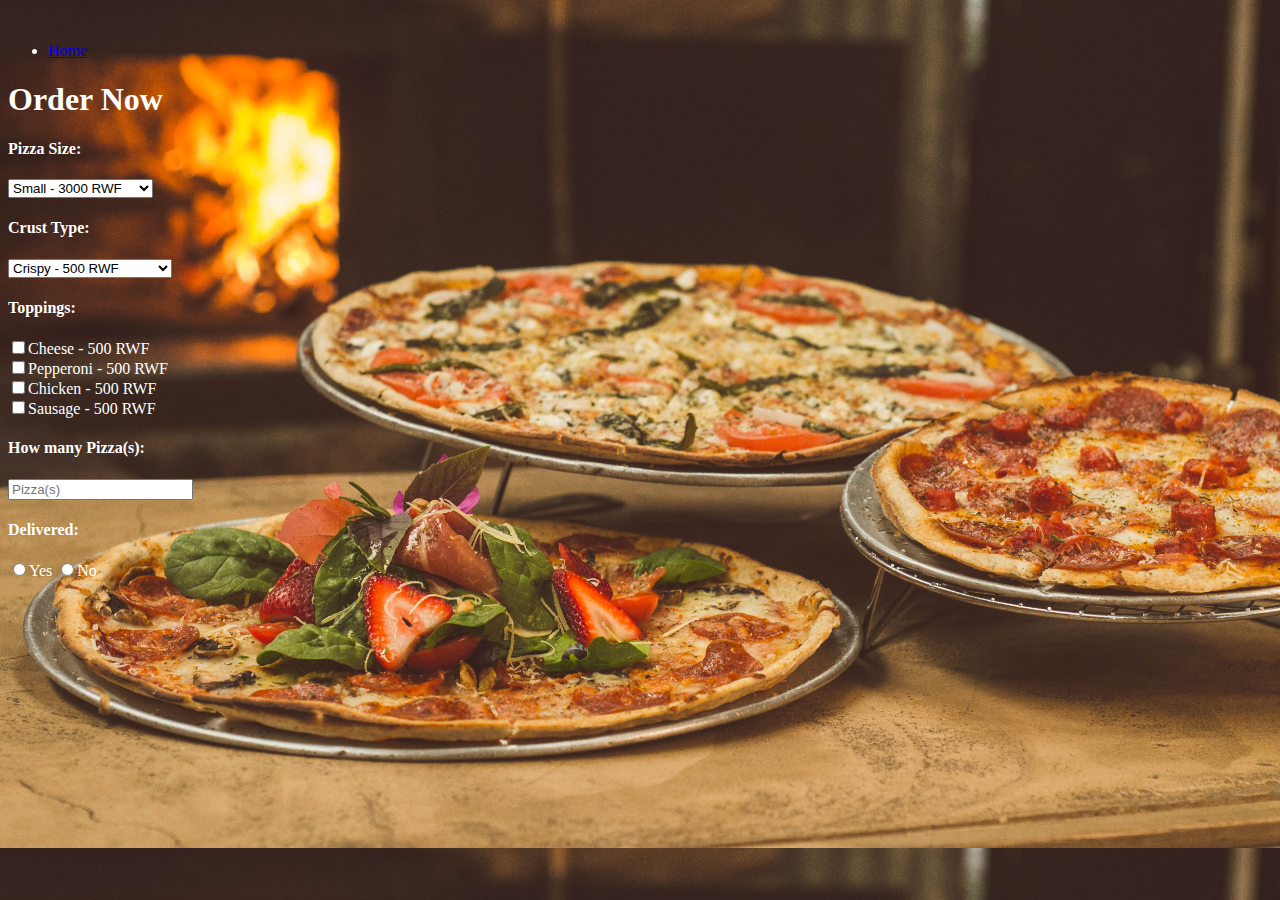
==== order.html @ 2b163467 "added the toppings  formation" ====
<!DOCTYPE html>
<html lang="en">
<head>
    <meta charset="UTF-8">
    <meta name="viewport" content="width=device-width, initial-scale=1.0">
    <meta http-equiv="X-UA-Compatible" content="ie=edge">
    <link rel="stylesheet" href="css/bootstrap.min.css">
    <link rel="stylesheet" href="css/styles.css">
    <title>Orders</title>
</head>
<body class="img">
    <br>
    <ul class="nav justify-content-center bg-aqua color-text-secondary mr-5">
        <li class="nav-item">
            <a class="nav-link bg-info text-white" href="index.html">Home</a>
        </li> 
    </ul>
    <div class="about" id="about">
        <div class="input-data" id="input-data">
            <div class="text">
                    <h1>Order Now</h1>
                    <h4>Pizza Size:</h4>
                    <select required  id="size">
                        <option value="3">Small - 3000 RWF</option>
                        <option value="4">Medium - 5000 RWF</option>
                        <option value="5">Large - 7,000 RWF</option>
                    </select>
                    <h4>Crust Type:</h4>
                    <select required class="form-control" id="crust">
                        <option value="1" name="small">Crispy - 500 RWF</option>
                        <option value="2" name="medium">Stuffed - 1000 RWF</option>
                        <option value="3" name="large">Gluten-free - 1500 RWF</option>
                    </select>     
                    <h4>Toppings:</h4>
                        <input value="Cheese" name="topping" type="checkbox">Cheese - 500 RWF<br>
                        <input value="Pepperoni" name="topping" type="checkbox">Pepperoni - 500 RWF<br>
                        <input value="Chicken" name="topping" type="checkbox">Chicken - 500 RWF<br>
                        <input value="Sausage" name="topping" type="checkbox">Sausage - 500 RWF
                        <h4>How many Pizza(s):</h4>
                        <input placeholder="Pizza(s)" type="number">
                        <h4>Delivered:</h4>
                        <input name="deliv" type="radio">Yes 
                        <input name="deliv" type="radio">No
---- css/styles.css ----
body{
    font-family: latha;
    color:white;
    background: linear-gradient( rgba(0,0,0,0.65),rgba(0,0,0,0.65),rgba(0,0,0,0.38),rgba(0,0,0,0)
    );
    background-image: url("../img/person-holding-pizza-on-wooden-board-3762075.jpg");
    background-size: cover;
    
  }
  .box{ width: 900px;
    float:right;
    border:1px solid none;}
    
    .box ul li{
      width: 120px;
      float:left;
      margin: 10px auto;
      text-align: center;
    }
    
    .box ul li a{ text-decoration: none;
    color:darkgray;}
    .box{ width: 900px;
    float:right;
    border:1px solid none;}
    
    .box ul li{
      width: 120px;
      float:left;
      margin: 10px auto;
      text-align: center;
    }
    
    .box ul li a{ text-decoration: none;
    color:darkgray;}
    
    .box ul li:hover{ background-color: green;}
    .box ul li a:hover{ color:white;}
    
    .wd{
      width: 300px;
      height: 539px;
      background-color: black;
      opacity: 0.9;
      padding: 55px;
    }
    
    .wd h1{
      text-align: center;
      text-transform: uppercase;
      font-weight: 100px;
    }
    
    .wd h4{
      text-align: justify;
      color:darkgray;
      font-weight: normal;
    }
    
    .wd h2{
      text-align: center;
      text-transform: uppercase;
      font-weight: normal;
      margin: 40px auto;
    }
    .opt form , input[type="button"]{
        background-color: black;
        color:white;
        padding:10px;
        margin:-14px auto;
        padding-left: 50px;
        padding-right: 50px;
        text-align: center;
      }
      
      form, input[type="button"]:hover{background-color: green;}
      .img{
        background-image: url(../img/shallow-focus-photography-of-several-pizzas-1566837.jpg);
        background-size: cover;
      }
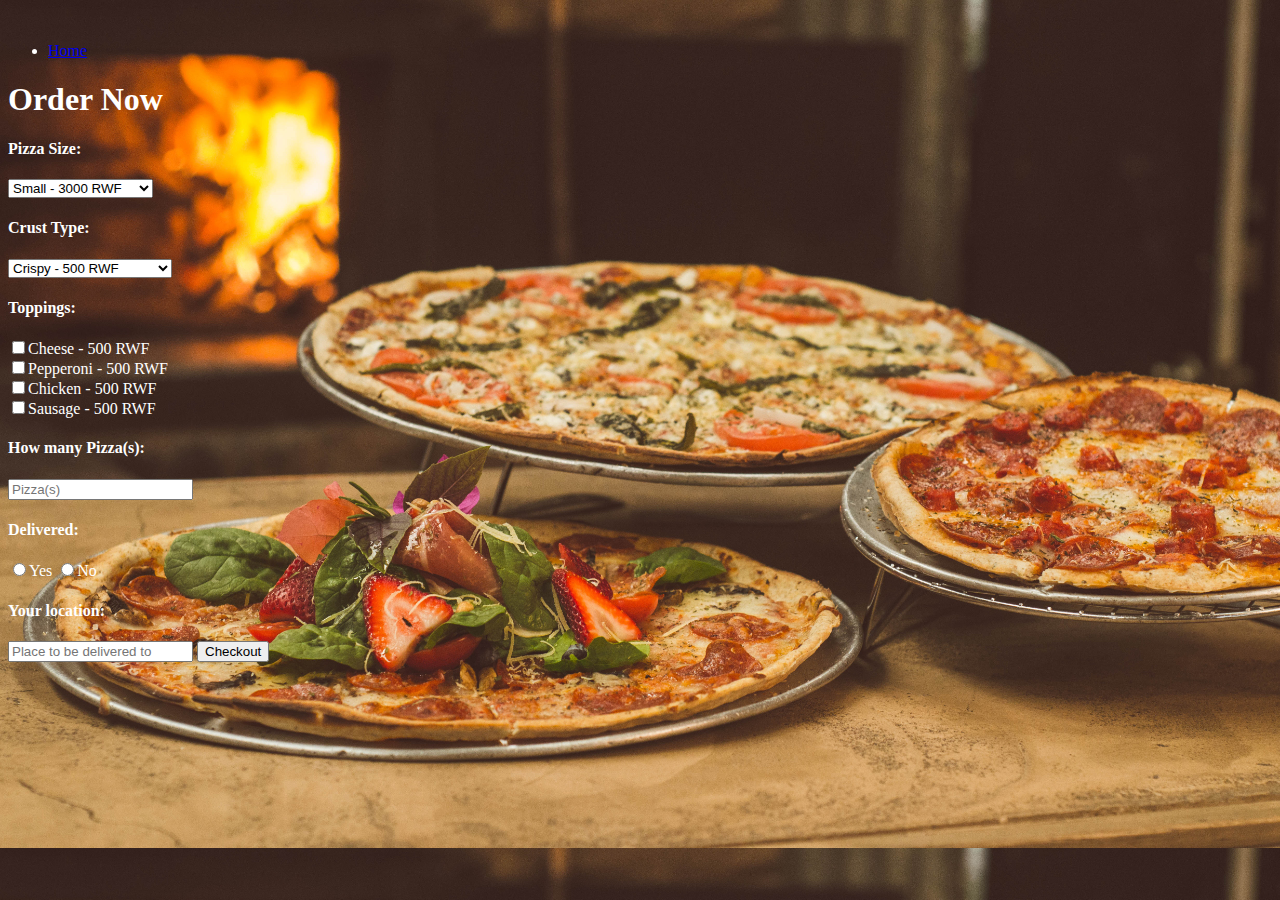
==== commit dd60e7db: "added the location information" ====
--- a/order.html
+++ b/order.html
@@ -40,4 +40,9 @@
                         <input placeholder="Pizza(s)" type="number">
                         <h4>Delivered:</h4>
                         <input name="deliv" type="radio">Yes 
-                        <input name="deliv" type="radio">No+                        <input name="deliv" type="radio">No
+                        <h4>Your location:</h4>
+                        <input placeholder="Place to be delivered to" type="text">
+                        <input type="submit" value="Checkout" id="submit">
+                </div>
+            </div>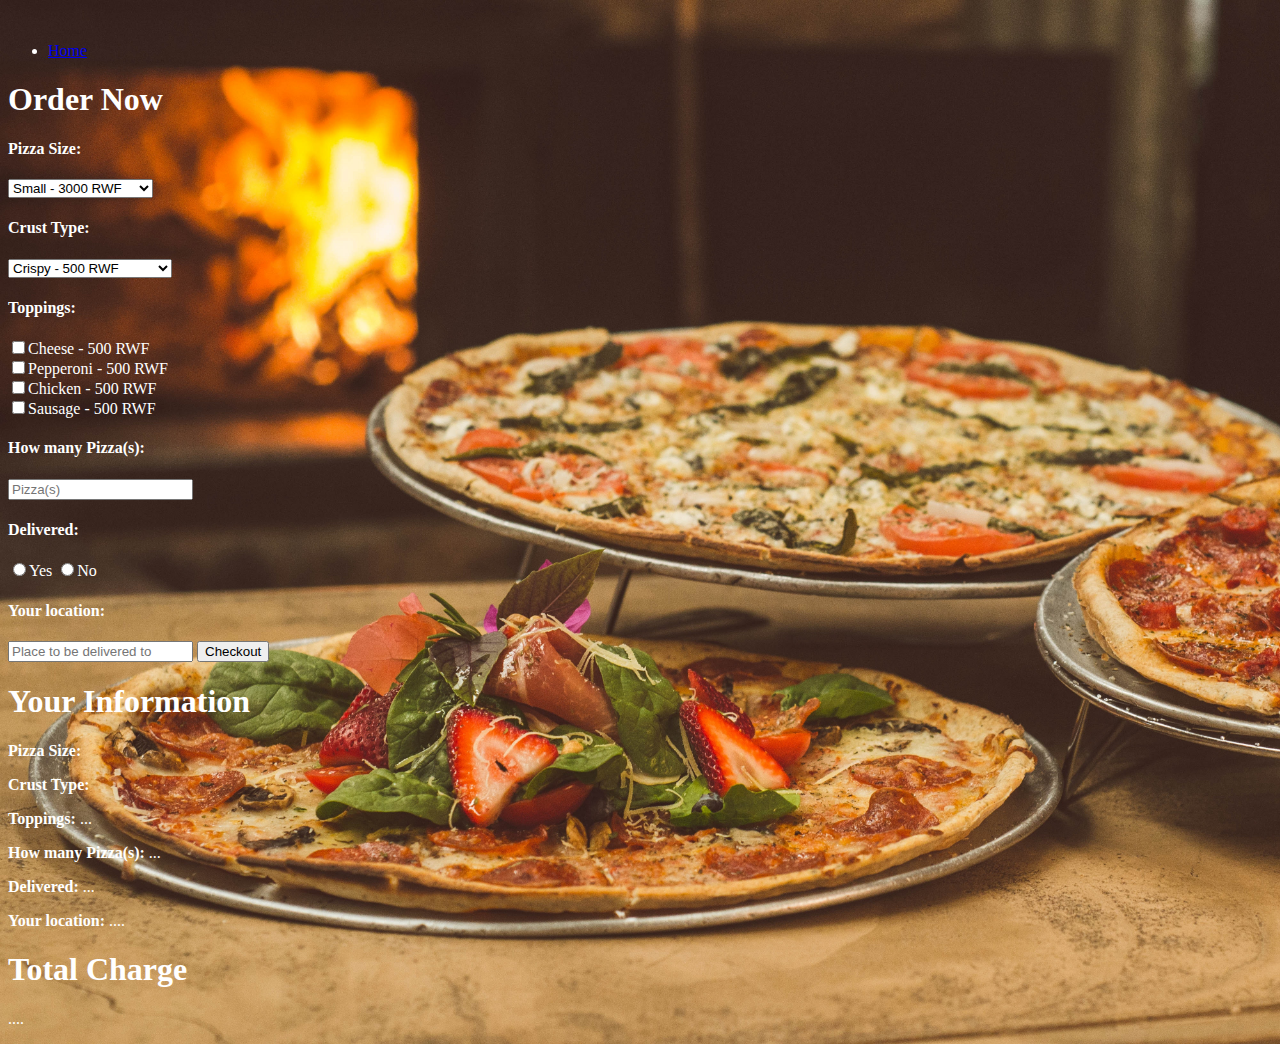
==== commit 84f75dc5: "added the last div that will output your data" ====
--- a/order.html
+++ b/order.html
@@ -45,4 +45,22 @@
                         <input placeholder="Place to be delivered to" type="text">
                         <input type="submit" value="Checkout" id="submit">
                 </div>
-            </div>+            </div>
+            <div class="output-data" id="output output-data">
+                <div class="text">
+                    <h1>Your Information</h1>
+                    <p><b>Pizza Size: </b><span id="first"></span></p>
+                    <p><b>Crust Type: </b><span id="last"></span></p>
+                    <p><b>Toppings: </b><span id="output-century">...</span></p>
+                    <p><b>How many Pizza(s): </b><span id="fm">...</span></p>
+                    <p><b>Delivered: </b><span id="idnbr">...</span></p>
+                    <p><b>Your location: </b><span id="given-name">....</span></p>
+                </div>
+            </div>
+            <div class="empty-output" id="empty-output">
+                <div class="text">
+                    <h1>Total Charge</h1>
+                    <p><span id="given-name-again">....</span></p>
+                </div>
+            </div>
+        </div>